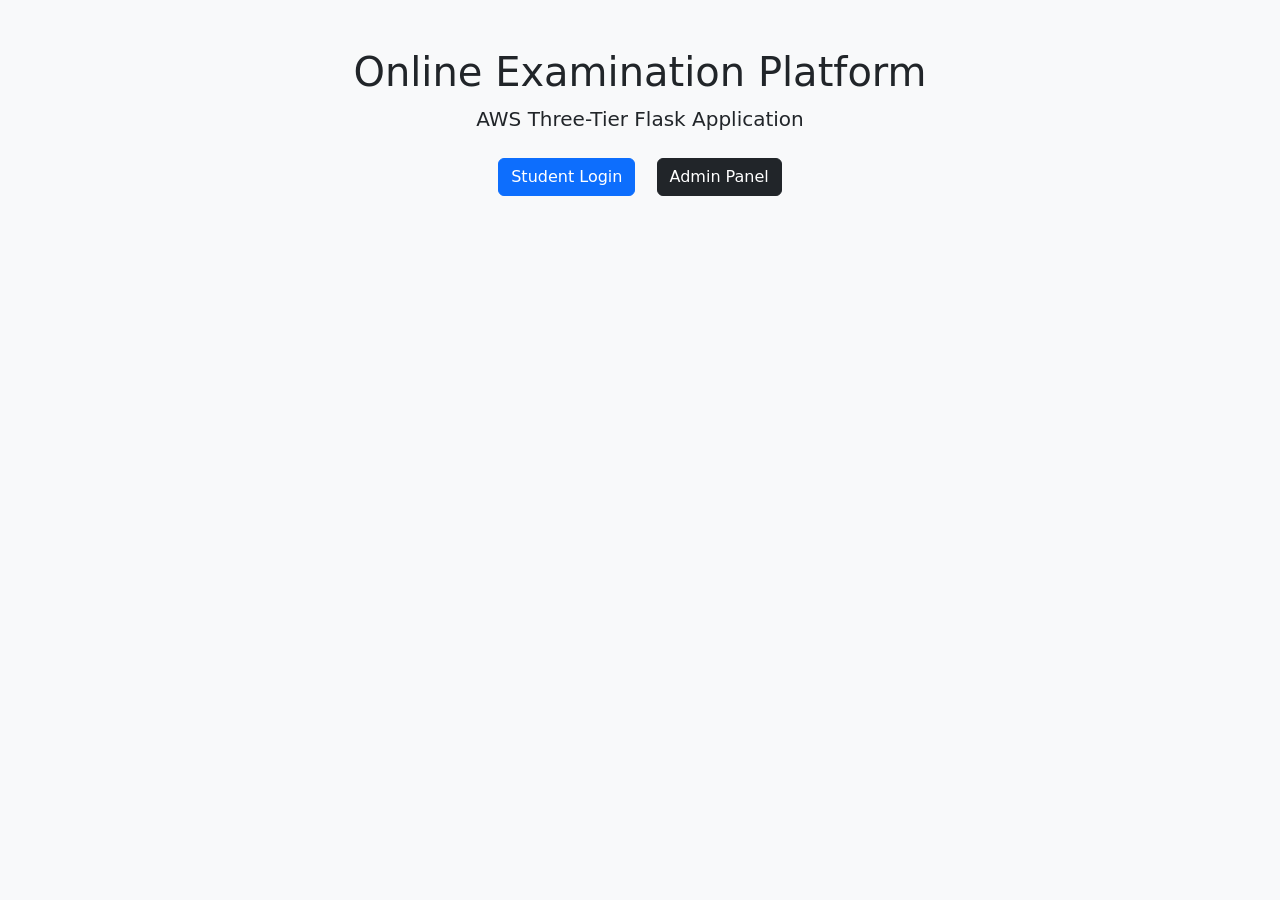
==== templates/index.html @ 698c2ca7 "Initial commit - Online Examination Platform" ====
<!DOCTYPE html>
<html>
<head>
    <title>Online Examination Platform</title>
    <link href="https://cdn.jsdelivr.net/npm/bootstrap@5.3.7/dist/css/bootstrap.min.css" rel="stylesheet">
</head>

<body class="bg-light">

<div class="container mt-5 text-center">

<h1>Online Examination Platform</h1>

<p class="lead">AWS Three-Tier Flask Application</p>

<a href="/student/login" class="btn btn-primary m-2">
Student Login
</a>

<a href="/admin" class="btn btn-dark m-2">
Admin Panel
</a>

</div>

</body>
</html>
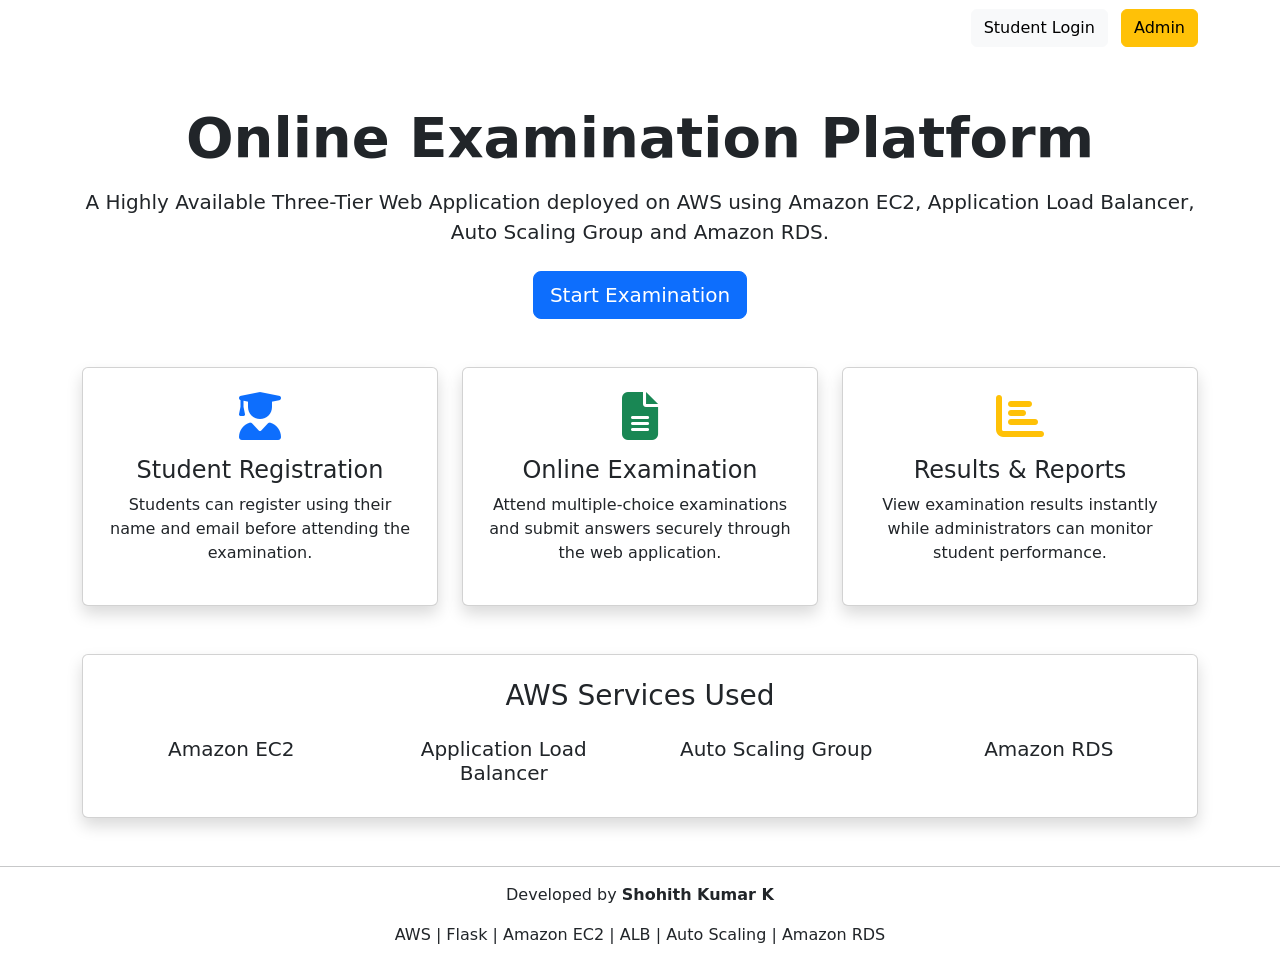
==== commit 967a185f: "Integrated Amazon RDS with Flask application" ====
--- a/templates/index.html
+++ b/templates/index.html
@@ -1,27 +1,176 @@
 <!DOCTYPE html>
-<html>
+<html lang="en">
+
 <head>
+    <meta charset="UTF-8">
+    <meta name="viewport" content="width=device-width, initial-scale=1.0">
     <title>Online Examination Platform</title>
+
     <link href="https://cdn.jsdelivr.net/npm/bootstrap@5.3.7/dist/css/bootstrap.min.css" rel="stylesheet">
+    <link rel="stylesheet" href="{{ url_for('static', filename='style.css') }}">
+    <link rel="stylesheet" href="https://cdnjs.cloudflare.com/ajax/libs/font-awesome/6.7.2/css/all.min.css">
 </head>
 
-<body class="bg-light">
+<body>
 
-<div class="container mt-5 text-center">
+<!-- Navbar -->
 
-<h1>Online Examination Platform</h1>
+<nav class="navbar navbar-expand-lg navbar-dark">
 
-<p class="lead">AWS Three-Tier Flask Application</p>
+    <div class="container">
 
-<a href="/student/login" class="btn btn-primary m-2">
-Student Login
-</a>
+        <a class="navbar-brand" href="/">Exam Portal</a>
 
-<a href="/admin" class="btn btn-dark m-2">
-Admin Panel
-</a>
+        <div>
 
-</div>
+            <a href="/student/login" class="btn btn-light me-2">
+                Student Login
+            </a>
+
+            <a href="/admin" class="btn btn-warning">
+                Admin
+            </a>
+
+        </div>
+
+    </div>
+
+</nav>
+
+<!-- Hero Section -->
+
+<section class="container text-center mt-5">
+
+    <h1 class="display-4 fw-bold">
+        Online Examination Platform
+    </h1>
+
+    <p class="lead mt-3">
+        A Highly Available Three-Tier Web Application deployed on AWS using
+        Amazon EC2, Application Load Balancer, Auto Scaling Group and Amazon RDS.
+    </p>
+
+    <div class="mt-4">
+
+        <a href="/student/login" class="btn btn-primary btn-lg">
+            Start Examination
+        </a>
+
+    </div>
+
+</section>
+
+<!-- Features -->
+
+<section class="container mt-5">
+
+    <div class="row text-center">
+
+        <div class="col-md-4">
+
+            <div class="card shadow p-4">
+
+                <i class="fas fa-user-graduate fa-3x text-primary mb-3"></i>
+
+                <h4>Student Registration</h4>
+
+                <p>
+                    Students can register using their name and email before
+                    attending the examination.
+                </p>
+
+            </div>
+
+        </div>
+
+        <div class="col-md-4">
+
+            <div class="card shadow p-4">
+
+                <i class="fas fa-file-alt fa-3x text-success mb-3"></i>
+
+                <h4>Online Examination</h4>
+
+                <p>
+                    Attend multiple-choice examinations and submit answers
+                    securely through the web application.
+                </p>
+
+            </div>
+
+        </div>
+
+        <div class="col-md-4">
+
+            <div class="card shadow p-4">
+
+                <i class="fas fa-chart-bar fa-3x text-warning mb-3"></i>
+
+                <h4>Results & Reports</h4>
+
+                <p>
+                    View examination results instantly while administrators can
+                    monitor student performance.
+                </p>
+
+            </div>
+
+        </div>
+
+    </div>
+
+</section>
+
+<!-- AWS Architecture -->
+
+<section class="container mt-5">
+
+    <div class="card shadow p-4">
+
+        <h3 class="text-center mb-4">
+            AWS Services Used
+        </h3>
+
+        <div class="row text-center">
+
+            <div class="col-md-3">
+                <h5>Amazon EC2</h5>
+            </div>
+
+            <div class="col-md-3">
+                <h5>Application Load Balancer</h5>
+            </div>
+
+            <div class="col-md-3">
+                <h5>Auto Scaling Group</h5>
+            </div>
+
+            <div class="col-md-3">
+                <h5>Amazon RDS</h5>
+            </div>
+
+        </div>
+
+    </div>
+
+</section>
+
+<!-- Footer -->
+
+<footer class="text-center mt-5 mb-4">
+
+    <hr>
+
+    <p>
+        Developed by <strong>Shohith Kumar K</strong>
+    </p>
+
+    <p>
+        AWS | Flask | Amazon EC2 | ALB | Auto Scaling | Amazon RDS
+    </p>
+
+</footer>
 
 </body>
+
 </html>
